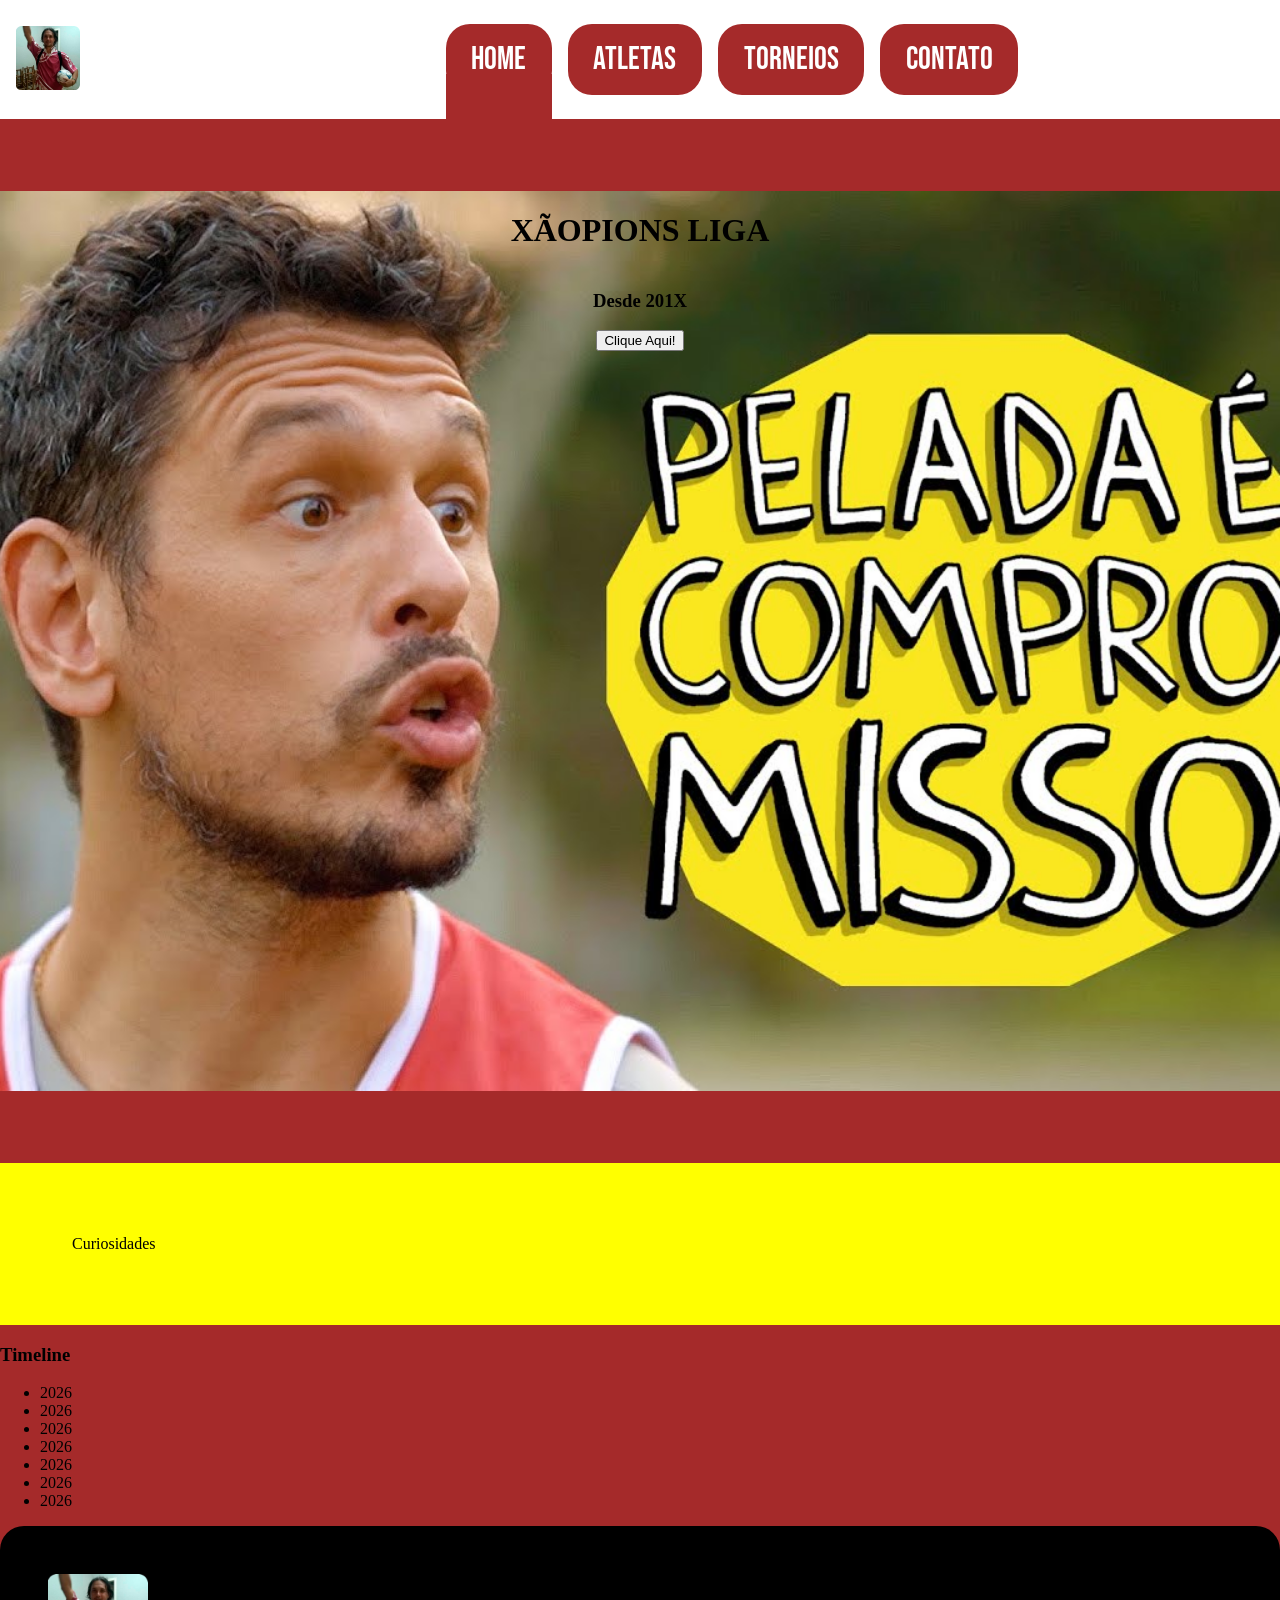
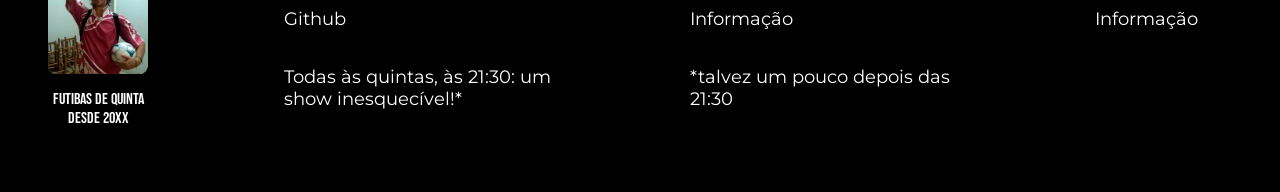
==== index.html @ 05d41841 "iniciando" ====
<!DOCTYPE html>
<html>
<head>
	<meta charset="UTF-8">
	<title>Xãopiãos Liga</title>

  <!--Fontes do Google-->
<link rel="preconnect" href="https://fonts.googleapis.com">
<link rel="preconnect" href="https://fonts.gstatic.com" crossorigin>
<link href="https://fonts.googleapis.com/css2?family=Bebas+Neue&family=Montserrat:ital,wght@0,100..900;1,100..900&family=Roboto:ital,wght@0,100..900;1,100..900&display=swap" rel="stylesheet">

<link rel="icon" type="image/png" href="assets/neifavicon.png">

<link rel="stylesheet" href="css/main.css">

<script type="module" src="js/main.js" defer></script> 
</head>

<body>
<main class="home">
    <header class="header remove-link">
    	<a href="index.html" target="_blank"><img class="logo" src="assets/neifavicon.png" title="logotipo"></a>
		<nav class="header-nav">
			<a class="header-card rosa header-text active" href="index.html">Home</a>
			<a class="header-card ocre header-text" href="atletas.html">Atletas</a>
			<a class="header-card verde header-text" href="torneios.html">Torneios</a>
			<a class="header-card vermelho header-text" href="contato.html">Contato</a>
		</nav>
	</header>
	<div class="hero-container flex flex-center flex-column">
		<h1>XÃOPIONS LIGA</h1>
		<h3>Desde 201X</h3>
		<button>Clique Aqui!</button>
	</div>	
	<div class="carrossel-container">Curiosidades</div>
	<session class="timeline-container">
		<h3>Timeline</h3>
		<ul>
			<li>2026</li>
			<li>2026</li>
			<li>2026</li>
			<li>2026</li>
			<li>2026</li>
			<li>2026</li>
			<li>2026</li>
		</ul>
	</session>	
	<footer class="footer"></footer>

</main>
</body>

</html>
---- css/main.css ----
@import "utilities.css";
@import "components.css";
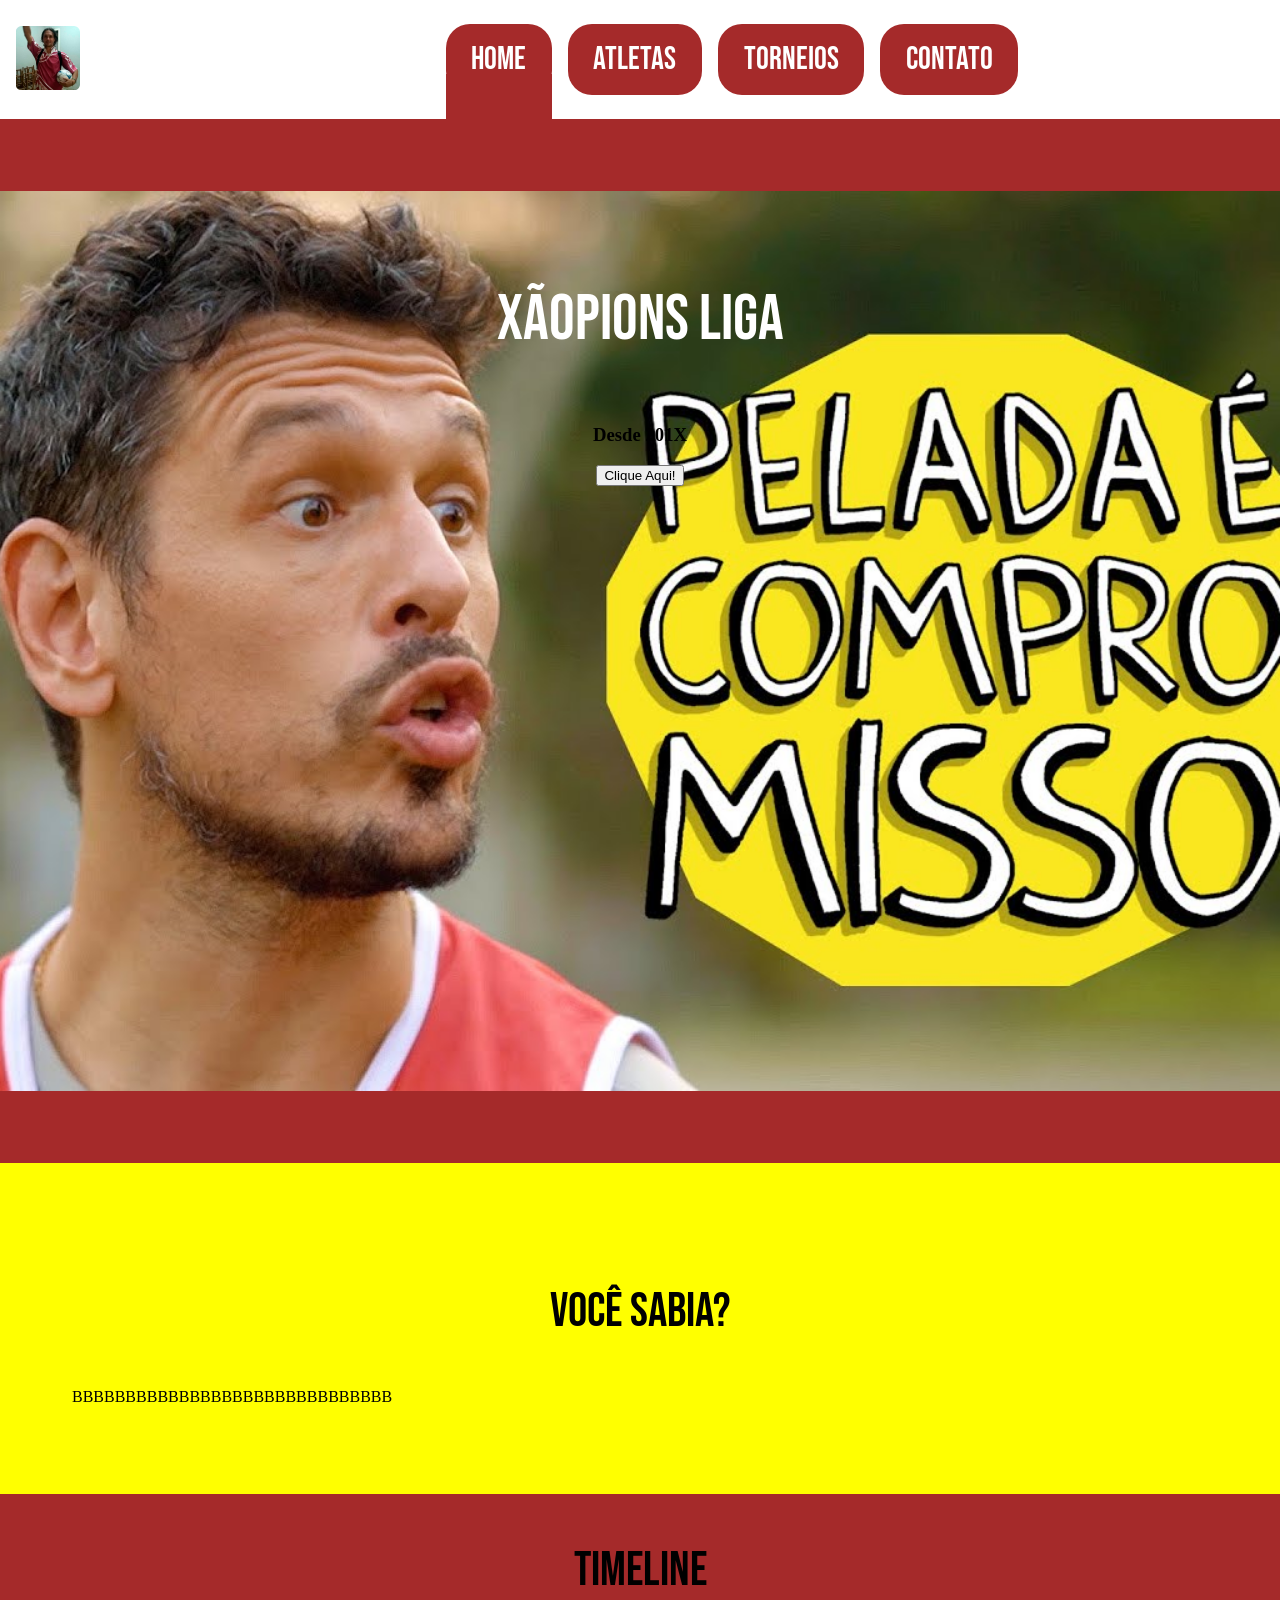
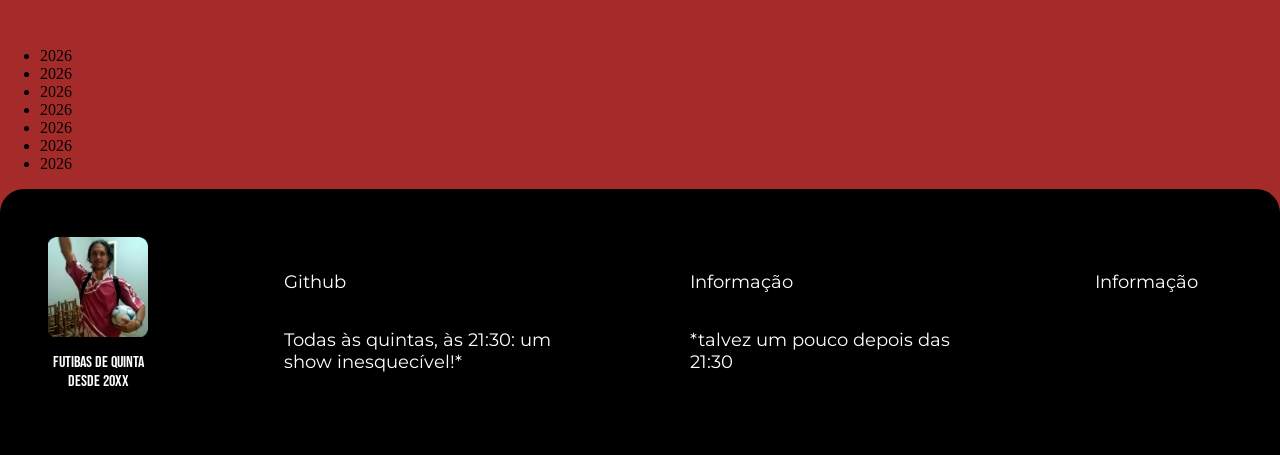
==== commit 7d991278: "recursos de render para o carrossel" ====
--- a/index.html
+++ b/index.html
@@ -28,13 +28,15 @@
 		</nav>
 	</header>
 	<div class="hero-container flex flex-center flex-column">
-		<h1>XÃOPIONS LIGA</h1>
+		<h1 class="title">XÃOPIONS LIGA</h1>
 		<h3>Desde 201X</h3>
 		<button>Clique Aqui!</button>
 	</div>	
-	<div class="carrossel-container">Curiosidades</div>
+	<div class="carrossel-container">
+		<h3 class="subtitle">Você Sabia?</h3>
+	</div>
 	<session class="timeline-container">
-		<h3>Timeline</h3>
+		<h3 class="subtitle">Timeline</h3>
 		<ul>
 			<li>2026</li>
 			<li>2026</li>
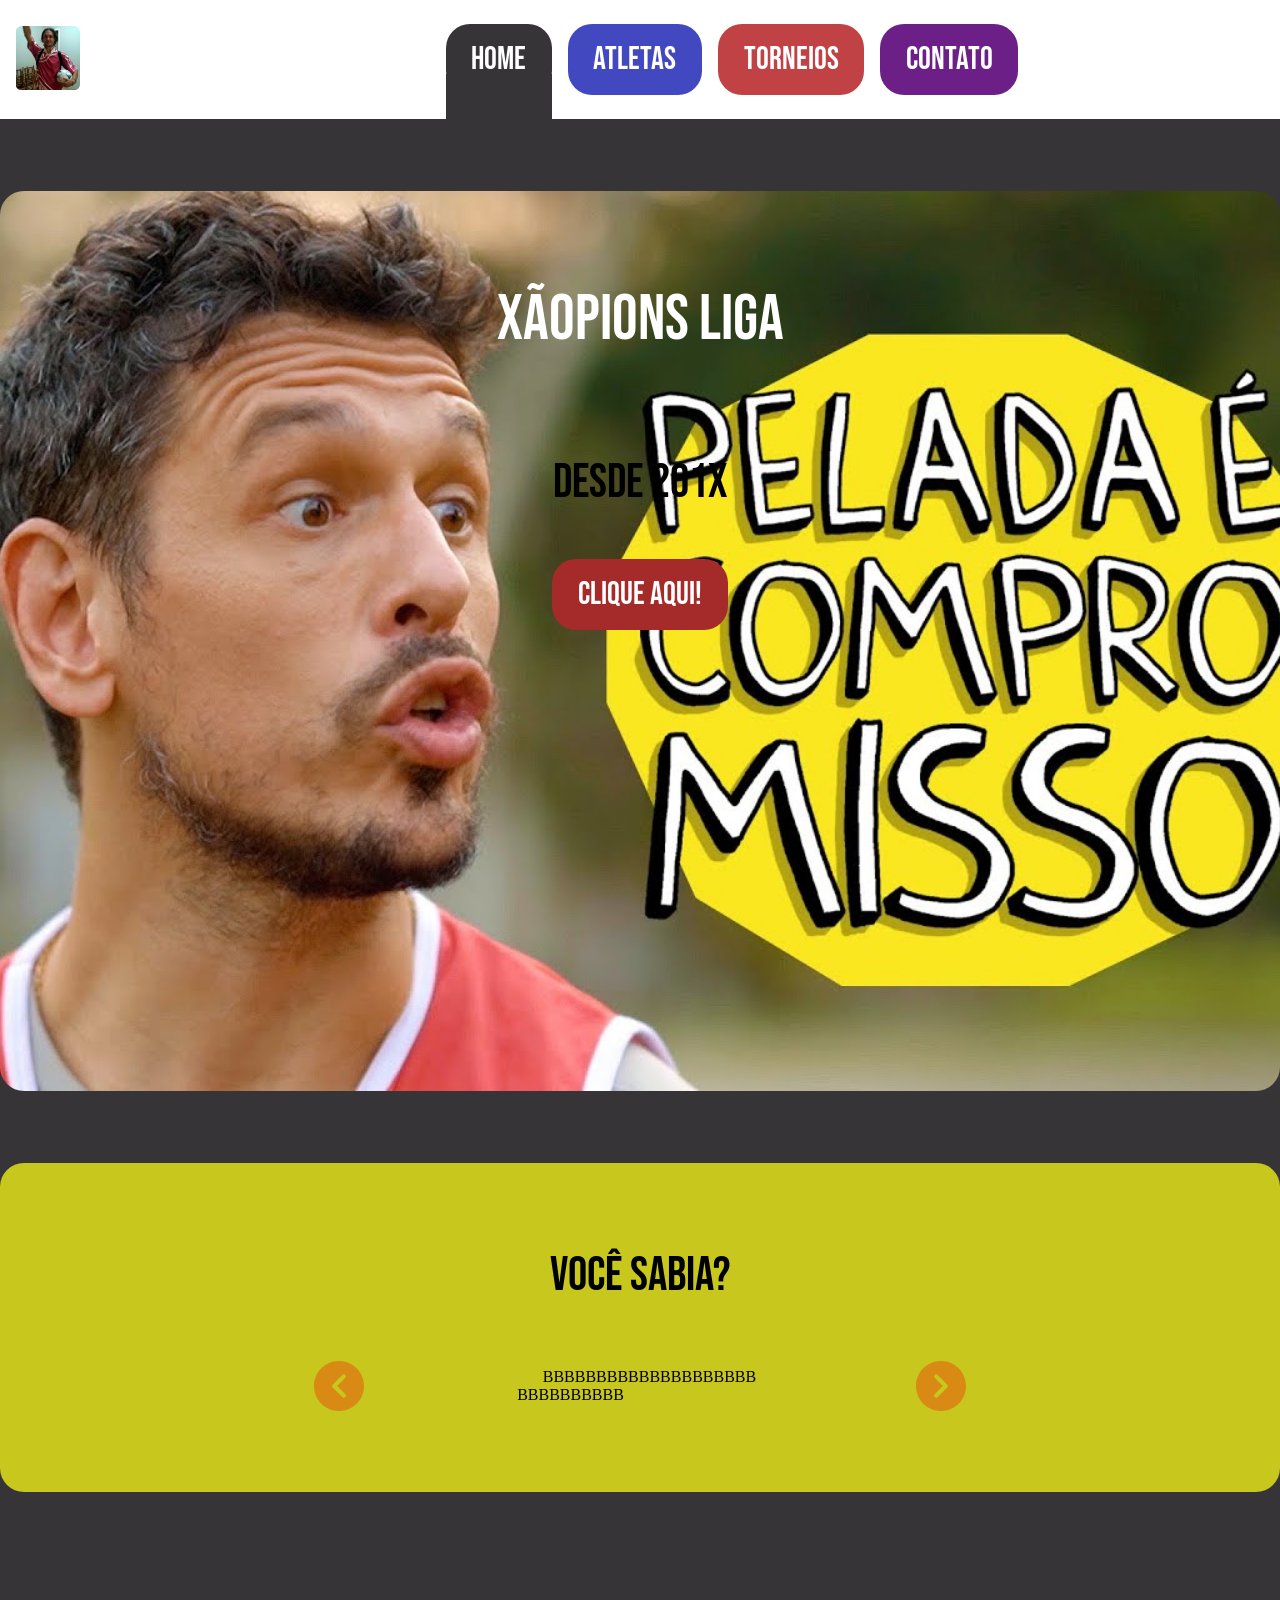
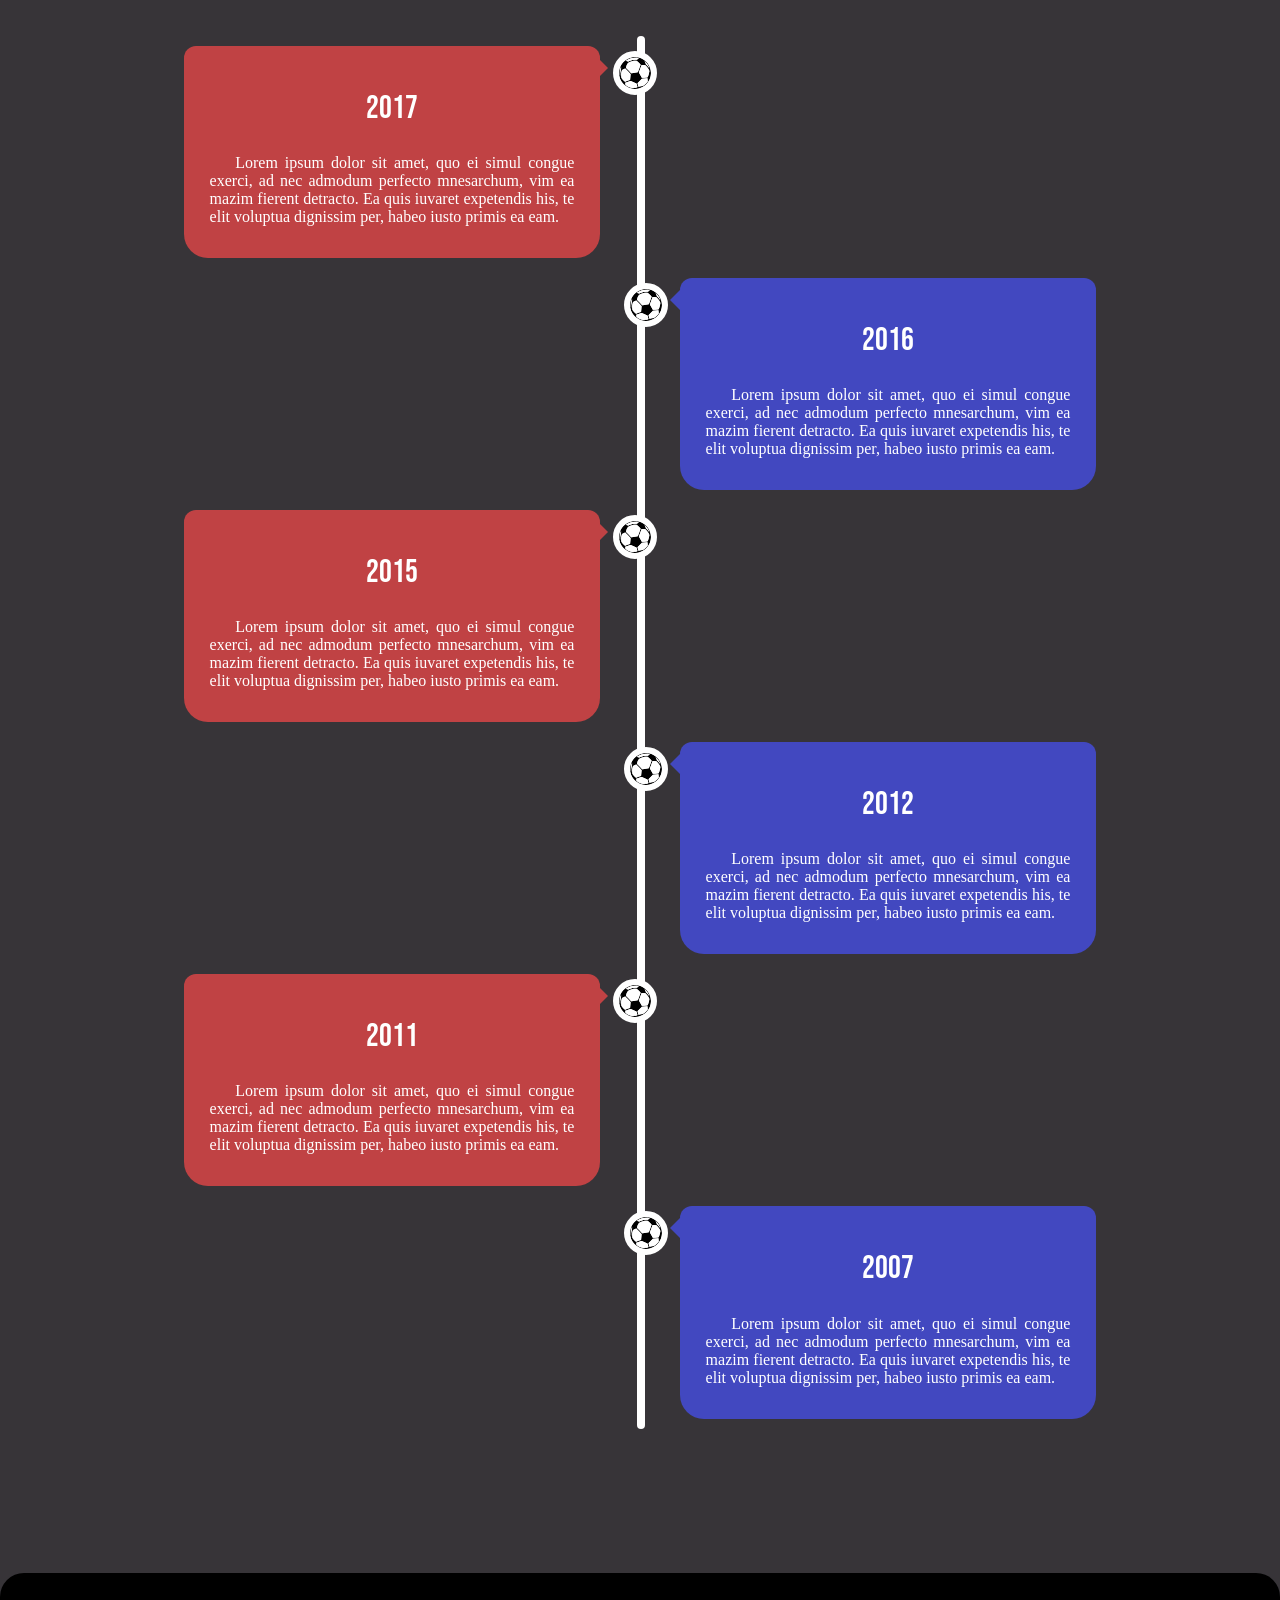
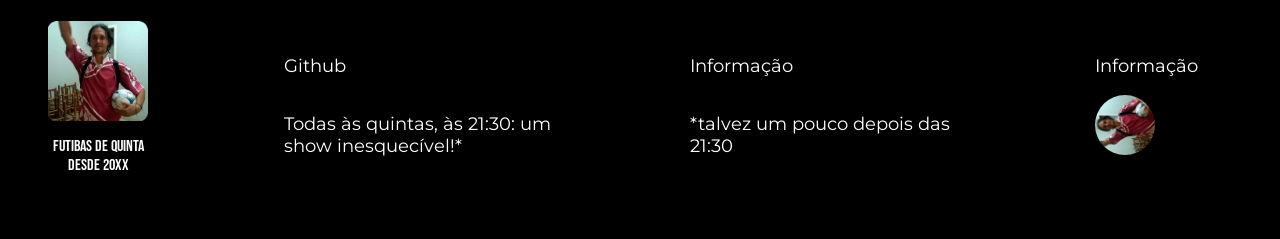
==== commit 9119a214: "finalizando home e iniciando outras páginas" ====
--- a/index.html
+++ b/index.html
@@ -21,32 +21,60 @@
     <header class="header remove-link">
     	<a href="index.html" target="_blank"><img class="logo" src="assets/neifavicon.png" title="logotipo"></a>
 		<nav class="header-nav">
-			<a class="header-card rosa header-text active" href="index.html">Home</a>
-			<a class="header-card ocre header-text" href="atletas.html">Atletas</a>
-			<a class="header-card verde header-text" href="torneios.html">Torneios</a>
-			<a class="header-card vermelho header-text" href="contato.html">Contato</a>
+			<a class="header-card preto header-text active" href="index.html">Home</a>
+			<a class="header-card azul header-text" href="atletas.html">Atletas</a>
+			<a class="header-card vermelho header-text" href="torneios.html">Torneios</a>
+			<a class="header-card cinza header-text" href="contato.html">Contato</a>
 		</nav>
 	</header>
+	
 	<div class="hero-container flex flex-center flex-column">
 		<h1 class="title">XÃOPIONS LIGA</h1>
-		<h3>Desde 201X</h3>
-		<button>Clique Aqui!</button>
+		<h3 class="subtitle">Desde 201X</h3>
+		<div class="button button-text">Clique Aqui!</div>
 	</div>	
-	<div class="carrossel-container">
-		<h3 class="subtitle">Você Sabia?</h3>
+	<div class="carrossel-container grid">
+		<p class="subtitle">Você Sabia?</p>
 	</div>
-	<session class="timeline-container">
-		<h3 class="subtitle">Timeline</h3>
-		<ul>
-			<li>2026</li>
-			<li>2026</li>
-			<li>2026</li>
-			<li>2026</li>
-			<li>2026</li>
-			<li>2026</li>
-			<li>2026</li>
-		</ul>
-	</session>	
+
+<div class="timeline">
+  <div class="container left">
+    <div class="content vermelho">
+      <h2>2017</h2>
+      <p>Lorem ipsum dolor sit amet, quo ei simul congue exerci, ad nec admodum perfecto mnesarchum, vim ea mazim fierent detracto. Ea quis iuvaret expetendis his, te elit voluptua dignissim per, habeo iusto primis ea eam.</p>
+    </div>
+  </div>
+  <div class="container right">
+    <div class="content azul">
+      <h2>2016</h2>
+      <p>Lorem ipsum dolor sit amet, quo ei simul congue exerci, ad nec admodum perfecto mnesarchum, vim ea mazim fierent detracto. Ea quis iuvaret expetendis his, te elit voluptua dignissim per, habeo iusto primis ea eam.</p>
+    </div>
+  </div>
+  <div class="container left">
+    <div class="content vermelho">
+      <h2>2015</h2>
+      <p>Lorem ipsum dolor sit amet, quo ei simul congue exerci, ad nec admodum perfecto mnesarchum, vim ea mazim fierent detracto. Ea quis iuvaret expetendis his, te elit voluptua dignissim per, habeo iusto primis ea eam.</p>
+    </div>
+  </div>
+  <div class="container right">
+    <div class="content azul">
+      <h2>2012</h2>
+      <p>Lorem ipsum dolor sit amet, quo ei simul congue exerci, ad nec admodum perfecto mnesarchum, vim ea mazim fierent detracto. Ea quis iuvaret expetendis his, te elit voluptua dignissim per, habeo iusto primis ea eam.</p>
+    </div>
+  </div>
+  <div class="container left">
+    <div class="content vermelho">
+      <h2>2011</h2>
+      <p>Lorem ipsum dolor sit amet, quo ei simul congue exerci, ad nec admodum perfecto mnesarchum, vim ea mazim fierent detracto. Ea quis iuvaret expetendis his, te elit voluptua dignissim per, habeo iusto primis ea eam.</p>
+    </div>
+  </div>
+  <div class="container right">
+    <div class="content azul">
+      <h2>2007</h2>
+      <p>Lorem ipsum dolor sit amet, quo ei simul congue exerci, ad nec admodum perfecto mnesarchum, vim ea mazim fierent detracto. Ea quis iuvaret expetendis his, te elit voluptua dignissim per, habeo iusto primis ea eam.</p>
+    </div>
+  </div>
+</div>
 	<footer class="footer"></footer>
 
 </main>
--- a/css/main.css
+++ b/css/main.css
@@ -1,2 +1,3 @@
 @import "utilities.css";
-@import "components.css";+@import "components.css";
+@import "variables.css";
